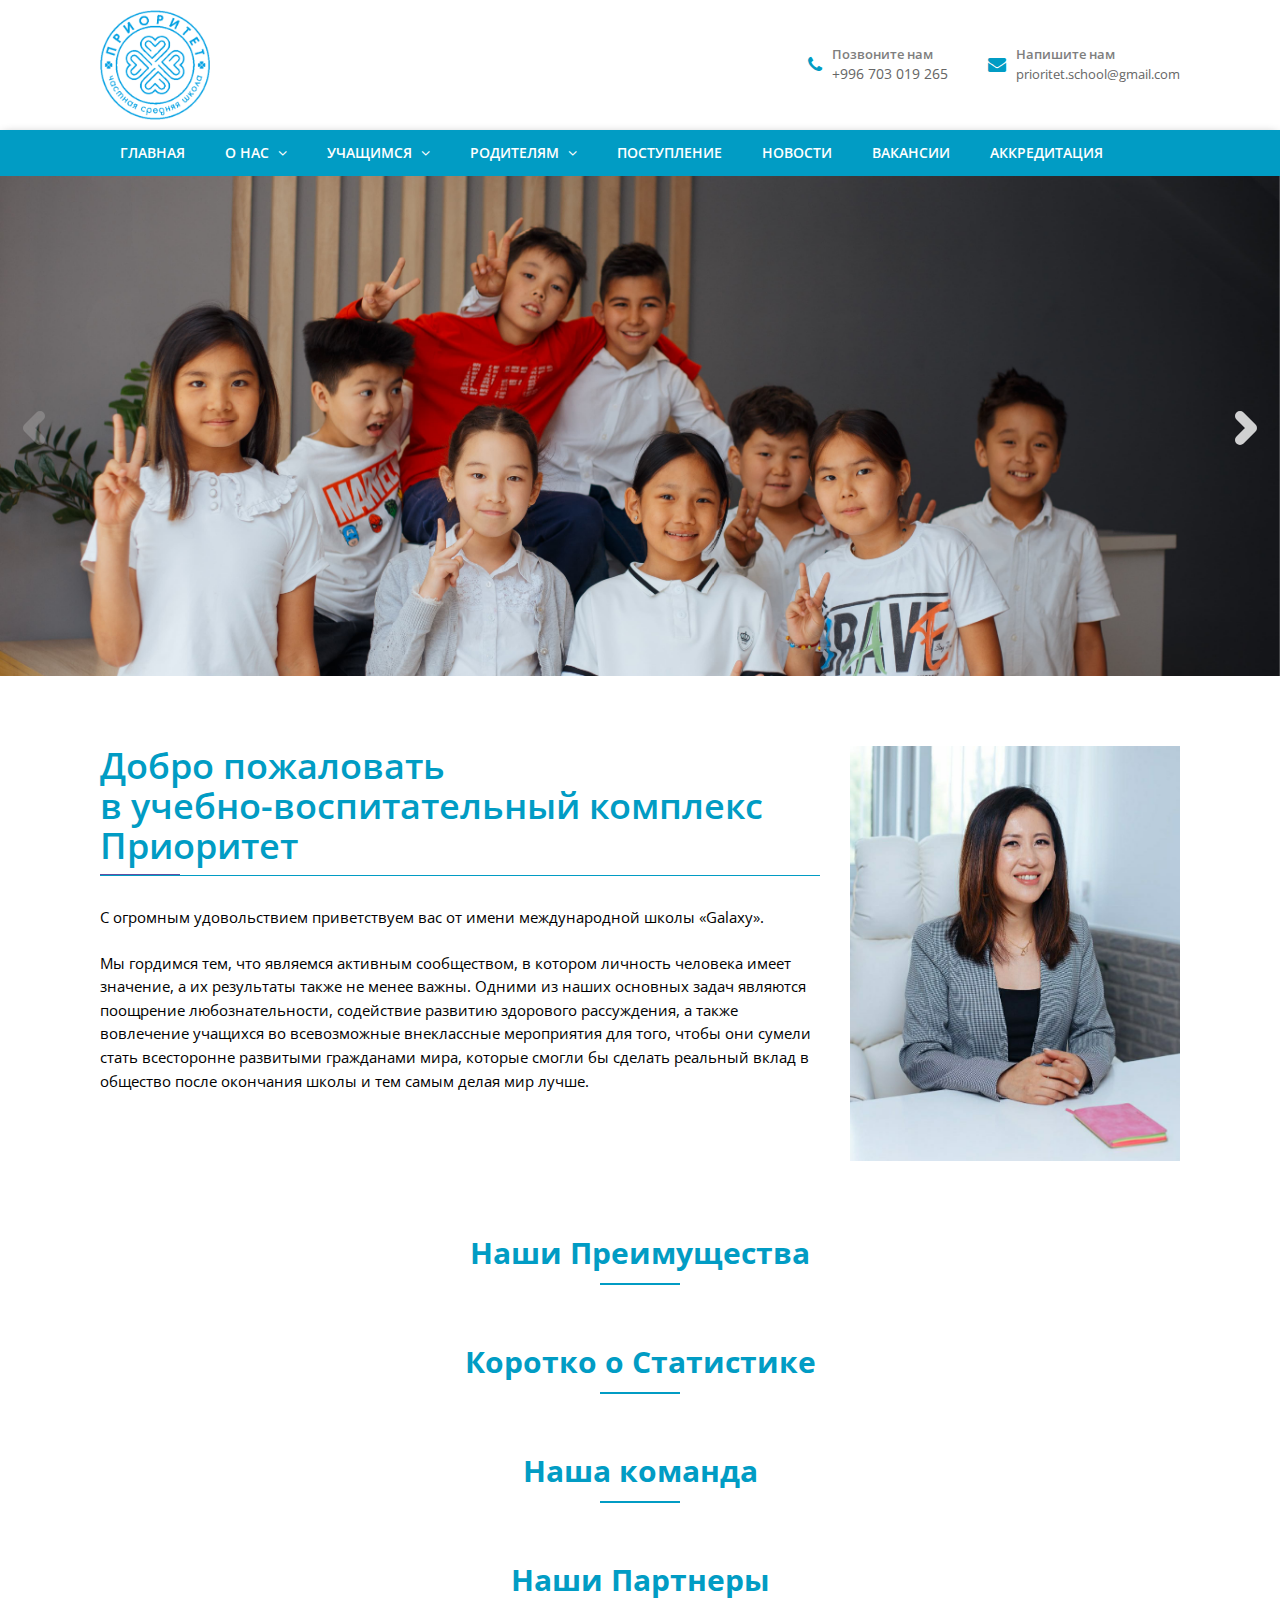
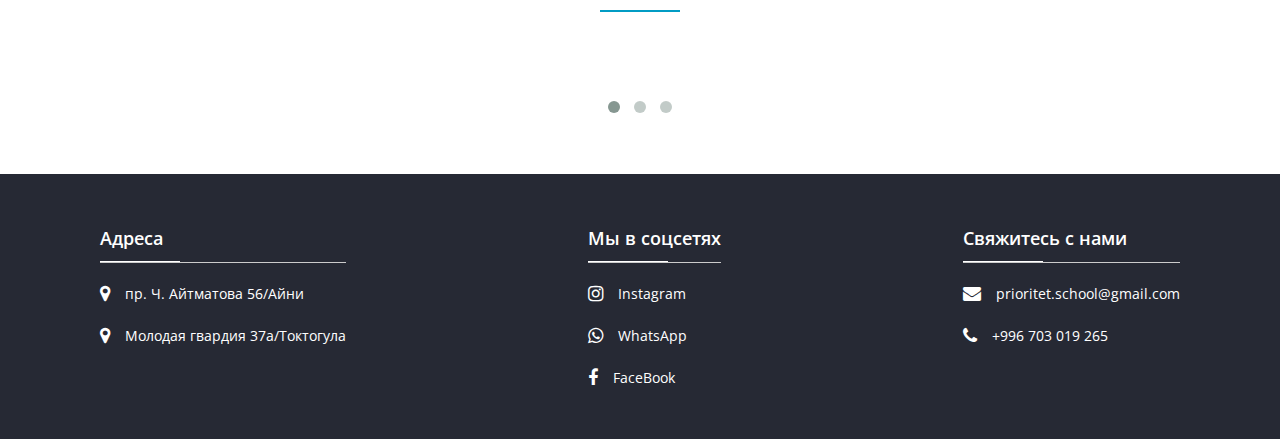
==== index.html @ 781504eb "add enrollment" ====
<!doctype html>
<html lang="en">
<head>
    <meta charset="UTF-8">
    <meta name="viewport"
          content="width=device-width, user-scalable=no, initial-scale=1.0, maximum-scale=1.0, minimum-scale=1.0">
    <meta http-equiv="X-UA-Compatible" content="ie=edge">
<!--    <meta property="og:title" content="">-->
<!--    <meta property="og:description" content="">-->
    <link rel="icon" href="src/images/icons/prioritet.png">
    <link rel="stylesheet" href="https://cdn.jsdelivr.net/npm/swiper@9/swiper-bundle.min.css" />
    <link rel="stylesheet" href="https://cdnjs.cloudflare.com/ajax/libs/font-awesome/4.7.0/css/font-awesome.min.css">
    <link rel="stylesheet" href="./src/css/style.css">
    <title>Prioritet</title>
</head>
<body>
<header class="header">
    <div class="container">
        <div class="header__top">
            <a href="#" class="header__logo">
                <img src="src/images/icons/logo.png" alt="Приоритет - учебно-воспитательный комплекс">
            </a>
            <div class="header__right">
                <a href="tel: +996703019265" class="header__info">
                    <i class="fa fa-phone"></i>
                    <div class="header__info-text">
                        <p>Позвоните нам</p>
                        <span class="header__info-number">+996 703 019 265</span>
                    </div>
                </a>
                <a href="mailto: prioritet.school@gmail.com" class="header__info">
                    <i class="fa fa-envelope"></i>
                    <div class="header__info-text">
                        <p>Напишите нам</p>
                        <span>prioritet.school@gmail.com</span>
                    </div>
                </a>
            </div>
            <div class="header__burger">
                <span class="header__burger-line"></span>
            </div>
        </div>
    </div>
    <nav class="header__nav">
        <div class="container">
            <ul class="header__list">
                <li class="header__item">
                    <a href="#" class="header__link">
                        Главная
                    </a>
                </li>
                <li class="header__item">
                    <a href="#" class="header__link header__link-drop">
                        О нас
                        <i class="fa fa-angle-down"></i>
                    </a>
                    <ul class="header__dropdown">
                        <li class="header__dropdown-item">
                            <a class="header__dropdown-link" href="./pages/license/index.html">Лицензия</a>
                        </li>
                        <li class="header__dropdown-item">
                            <a class="header__dropdown-link" href="./pages/testimony/index.html">Свидетельство</a>
                        </li>
                        <li class="header__dropdown-item">
                            <a class="header__dropdown-link" href="./pages/history/index.html">История</a>
                        </li>
                        <li class="header__dropdown-item">
                            <a class="header__dropdown-link" href="">Становление</a>
                        </li>
                        <li class="header__dropdown-item">
                            <a class="header__dropdown-link" href="">Достижения</a>
                        </li>
                        <li class="header__dropdown-item">
                            <a class="header__dropdown-link" href="">Олимпиады</a>
                        </li>
                        <li class="header__dropdown-item">
                            <a class="header__dropdown-link" href="">Сертификаты</a>
                        </li>
                    </ul>
                </li>
                <li class="header__item">
                    <a href="#" class="header__link header__link-drop">
                        Учащимся
                        <i class="fa fa-angle-down"></i>
                    </a>
                    <ul class="header__dropdown">
                        <li class="header__dropdown-item">
                            <a class="header__dropdown-link" href="">Внутренний распорядок</a>
                        </li>
                        <li class="header__dropdown-item">
                            <a class="header__dropdown-link" href="./pages/sections/index.html">Кружки, секции</a>
                        </li>
                    </ul>
                </li>
                <li class="header__item">
                    <a href="#" class="header__link header__link-drop">
                        Родителям
                        <i class="fa fa-angle-down"></i>
                    </a>
                    <ul class="header__dropdown">
                        <li class="header__dropdown-item">
                            <a class="header__dropdown-link" href="">Информация для родителей</a>
                        </li>
                        <li class="header__dropdown-item">
                            <a class="header__dropdown-link" href="./pages/internal/index.html">Внутренний распорядок</a>
                        </li>
                    </ul>
                </li>
                <li class="header__item">
                    <a href="./pages/enrollment/index.html" class="header__link">
                        Поступление
                    </a>
                </li>
                <li class="header__item">
                    <a href="./pages/news/index.html" class="header__link">
                        Новости
                    </a>
                </li>
                <li class="header__item">
                    <a href="./pages/vacancies/index.html" class="header__link">
                        Вакансии
                    </a>
                </li>
                <li class="header__item">
                    <a href="" class="header__link">
                        Аккредитация
                    </a>
                </li>
            </ul>
        </div>
    </nav>
</header>
<main>
    <section class="slider">
        <div class="swiper mySwiper">
            <div class="swiper-wrapper">
                <div class="swiper-slide">
                    <img src="src/images/slider/slide1.jpg" alt="School"/>
                </div>
                <div class="swiper-slide">
                    <img src="src/images/slider/slide2.jpg" alt="School"/>
                </div>
                <div class="swiper-slide">
                    <img src="src/images/slider/slide3.jpg" alt="School"/>
                </div>
                <div class="swiper-slide">
                    <img src="src/images/slider/slide4.jpg" alt="School"/>
                </div>
            </div>
            <div class="swiper-button-next">
                <svg width="48" height="48" viewBox="0 0 48 48" fill="none" xmlns="http://www.w3.org/2000/svg">
                    <path d="M18 36L30 24L18 12" stroke="#fff" stroke-width="10" stroke-linecap="round" stroke-linejoin="round"/>
                </svg>
            </div>
            <div class="swiper-button-prev">
                <svg width="48" height="48" viewBox="0 0 48 48" fill="none" xmlns="http://www.w3.org/2000/svg">
                    <path d="M30 36L18 24L30 12" stroke="white"  stroke-width="10" stroke-linecap="round" stroke-linejoin="round"/>
                </svg>
            </div>
        </div>
    </section>
    <section class="welcome">
        <div class="container">
            <div class="welcome__content">
                <div class="welcome__text">
                    <h1 class="welcome__title">
                        Добро пожаловать <br> в учебно-воспитательный комплекс Приоритет
                    </h1>
                    <p class="welcome__subtitle">
                        С огромным удовольствием приветствуем вас от имени международной школы «Galaxy».
                    </p>
                    <br>
                    <p class="welcome__subtitle">
                        Мы гордимся тем, что являемся активным сообществом, в котором личность человека имеет значение, а их результаты также не менее важны. Одними из наших основных задач являются поощрение любознательности, содействие развитию здорового рассуждения, а также вовлечение учащихся во всевозможные внеклассные мероприятия для того, чтобы они сумели стать всесторонне развитыми гражданами мира, которые смогли бы сделать реальный вклад в общество после окончания школы и тем самым делая мир лучше.
                    </p>
                </div>
                <img class="welcome__image" src="./src/images/slider/director.jpg" alt="Director">
            </div>
        </div>
    </section>
    <section class="advantage">
        <div class="container">
            <h2 class="title">
                Наши Преимущества
            </h2>
        </div>
    </section>
    <section class="statistic">
        <div class="container">
            <h2 class="title">
                Коротко о Статистике
            </h2>
        </div>
    </section>
    <section class="team">
        <div class="container">
            <h2 class="title">
                Наша команда
            </h2>
        </div>
    </section>
    <section class="partners">
        <div class="container">
            <div class="h2 title">
                Наши Партнеры
            </div>
            <div class="swiper partners__slider">
                <div class="swiper-wrapper">
                    <div class="swiper-slide">
                        <img class="partners__image" src="https://galaxy.edu.kz/files/partners/1_96988_logo.png" alt="">
                    </div>
                    <div class="swiper-slide">
                        <img class="partners__image" src="https://galaxy.edu.kz/files/partners/2_77713_COBIS.jpg" alt="">
                    </div>
                    <div class="swiper-slide">
                        <img class="partners__image" src="https://galaxy.edu.kz/files/partners/_71174_Cambridge_Assessment_International_Education.jpg" alt="">
                    </div>
                    <div class="swiper-slide">
                        <img class="partners__image" src="https://galaxy.edu.kz/files/partners/4_81748_CIS_Member-FULL_icon-2_RGB.png" alt="">
                    </div>
                    <div class="swiper-slide">
                        <img class="partners__image" src="https://galaxy.edu.kz/files/partners/5_16935_UNESCO_logo.jpg" alt="">
                    </div>
                    <div class="swiper-slide">
                        <img class="partners__image" src="https://galaxy.edu.kz/files/partners/_26063_BILIM_ORDA.jpg" alt="">
                    </div>
                </div>
                <div class="swiper-pagination"></div>
            </div>
        </div>
    </section>
</main>
<footer class="footer">
    <div class="container">
        <div class="footer__content">
            <div class="footer__block">
                <h4 class="footer__title">
                    Адреса
                </h4>
                <ul class="footer__list">
                    <li class="footer__item">
                        <a class="footer__link" target="_blank" href="https://go.2gis.com/z4fmis">
                            <i class="fa fa-map-marker"></i>
                            пр. Ч. Айтматова 56/Айни
                        </a>
                    </li>
                    <li class="footer__item">
                        <a class="footer__link" target="_blank" href="https://go.2gis.com/4q47m">
                            <i class="fa fa-map-marker"></i>
                            Молодая гвардия 37а/Токтогула
                        </a>
                    </li>
                </ul>
            </div>
            <div class="footer__block">
                <h4 class="footer__title">
                    Мы в соцсетях
                </h4>
                <ul class="footer__list">
                    <li class="footer__item">
                        <a target="_blank" href="https://www.instagram.com/prioritet.shkola.kg/?igshid=YmMyMTA2M2Y%3D" class="footer__link">
                            <i class="fa fa-instagram"></i>
                            Instagram
                        </a>
                    </li>
                    <li class="footer__item">
                        <a target="_blank" href="https://wa.me/+996703019265" class="footer__link">
                            <i class="fa fa-whatsapp"></i>
                            WhatsApp
                        </a>
                    </li>
                    <li class="footer__item">
                        <a target="_blank" href="https://www.facebook.com/prioritet.shkola.kg?mibextid=ZbWKwL" class="footer__link">
                            <i class="fa fa-facebook"></i>
                            FaceBook
                        </a>
                    </li>
                </ul>
            </div>
            <div class="footer__block">
                <h4 class="footer__title">
                    Свяжитесь с нами
                </h4>
                <ul class="footer__list">
                    <li class="footer__item">
                        <a target="_blank" href="mailto: prioritet.school@gmail.com" class="footer__link">
                            <i class="fa fa-envelope"></i>
                            prioritet.school@gmail.com
                        </a>
                    </li>
                    <li class="footer__item">
                        <a href="tel: +996703019265" class="footer__link">
                            <i class="fa fa-phone"></i>
                            +996 703 019 265
                        </a>
                    </li>
                </ul>
            </div>
        </div>
    </div>
</footer>
<script src="https://cdn.jsdelivr.net/npm/swiper@9/swiper-bundle.min.js"></script>
<script src="./src/js/swiper.js"></script>
<script src="./src/js/main.js"></script>
</body>
</html>
---- src/css/style.css ----
@import url("https://fonts.googleapis.com/css2?family=Open+Sans:wght@400;500;600;700;800&display=swap");
* {
  padding: 0;
  margin: 0;
  -webkit-box-sizing: border-box;
          box-sizing: border-box;
  outline: none;
  text-decoration: none;
  list-style: none;
  -webkit-transition: all 0.3s;
  transition: all 0.3s;
  font-family: "Open Sans", sans-serif;
}

body {
  font-size: 14px;
  line-height: 1.57143;
  font-weight: 400;
}

.container {
  max-width: 1140px;
  margin: 0 auto;
  padding: 0 30px;
}

.title {
  line-height: 1.1;
  font-weight: 700;
  font-size: 30px;
  color: #019cc4;
  margin-bottom: 60px;
  padding: 0;
  text-align: center;
  position: relative;
}
.title:after {
  background-color: #019cc4;
  content: "";
  display: block;
  height: 2px;
  margin: 14px auto 0;
  width: 80px;
}

.swiper-button-next, .swiper-button-prev {
  width: 48px;
  height: 48px;
}
.swiper-button-next svg path, .swiper-button-prev svg path {
  stroke-opacity: 1;
  opacity: 0.8;
}
.swiper-button-next:after, .swiper-button-prev:after {
  content: "";
}

.swiper-button-prev.swiper-button-disabled svg path {
  stroke-opacity: 0.7;
}

.swiper-button-next.swiper-button-disabled svg path {
  stroke-opacity: 0.7;
}

.header__top {
  position: relative;
  padding: 10px 0;
  display: -webkit-box;
  display: -ms-flexbox;
  display: flex;
  -webkit-box-align: center;
      -ms-flex-align: center;
          align-items: center;
  -webkit-box-pack: justify;
      -ms-flex-pack: justify;
          justify-content: space-between;
}
.header__top-link i {
  font-size: 16px;
  width: 30px;
  height: 30px;
  line-height: 30px;
  padding: 0;
  border-radius: 50%;
  text-align: center;
  color: #fff;
  background: #019cc4;
  -webkit-transition: background 0.2s, color 0.2s;
  transition: background 0.2s, color 0.2s;
}
.header__top-link i:hover {
  background: #146e86;
}
.header__logo img {
  width: 110px;
  vertical-align: middle;
}
.header__right {
  display: -webkit-box;
  display: -ms-flexbox;
  display: flex;
  -webkit-box-align: center;
      -ms-flex-align: center;
          align-items: center;
  -webkit-column-gap: 40px;
     -moz-column-gap: 40px;
          column-gap: 40px;
}
.header__info {
  display: -webkit-box;
  display: -ms-flexbox;
  display: flex;
  -webkit-box-align: center;
      -ms-flex-align: center;
          align-items: center;
  -webkit-column-gap: 10px;
     -moz-column-gap: 10px;
          column-gap: 10px;
}
.header__info i {
  color: #019cc4;
  font-size: 18px;
}
.header__info-number {
  font-size: 14px !important;
}
.header__info-text p {
  color: #7e7e7e;
  font-weight: 600;
  font-size: 13px;
  line-height: 18px;
}
.header__info-text span {
  color: #666;
  font-size: 13px;
  font-weight: 400;
  line-height: 18px;
}
.header__nav {
  z-index: 99;
  -webkit-box-shadow: 0 2px 10px -3px #808080;
          box-shadow: 0 2px 10px -3px #808080;
  width: 100%;
  background-color: #019cc4;
}
.header__nav-fixed {
  position: fixed;
  top: 0;
}
.header__list {
  height: 46px;
  display: -webkit-box;
  display: -ms-flexbox;
  display: flex;
  -webkit-box-align: center;
      -ms-flex-align: center;
          align-items: center;
  -ms-flex-wrap: wrap;
      flex-wrap: wrap;
}
.header__item {
  position: relative;
  height: 100%;
  display: -webkit-box;
  display: -ms-flexbox;
  display: flex;
  -webkit-box-align: center;
      -ms-flex-align: center;
          align-items: center;
}
.header__link {
  padding: 12px 20px;
  color: #fff;
  font-size: 14px;
  text-transform: uppercase;
  font-weight: 600;
}
.header__link:hover {
  background-color: #146e86;
}
.header__link i {
  color: white;
  margin-left: 5px;
}
.header__dropdown {
  display: none;
  min-width: 160px;
  position: absolute;
  top: 100%;
  left: 0;
  z-index: 1000;
  padding: 0;
  -webkit-box-shadow: 0 0 10px rgba(0, 0, 0, 0.3);
          box-shadow: 0 0 10px rgba(0, 0, 0, 0.3);
  font-size: 16px;
  text-transform: uppercase;
  border-radius: 0;
  background: #019cc4;
  border: none;
}
.header__dropdown-active {
  display: block;
}
.header__dropdown-item {
  height: 41px;
  display: -webkit-box;
  display: -ms-flexbox;
  display: flex;
  -webkit-box-align: center;
      -ms-flex-align: center;
          align-items: center;
}
.header__dropdown-link {
  width: 100%;
  color: #fff;
  line-height: 23px;
  padding: 9px 15px;
  text-decoration: none;
  font-size: 14px;
  font-weight: 500;
  white-space: nowrap;
}
.header__dropdown-link:hover {
  background-color: #146e86;
}
.header__burger {
  display: none;
}

@media (max-width: 1150px) {
  .header__nav {
    height: 92px;
  }
  .header__list {
    margin: 0 auto;
    max-width: 80%;
    -webkit-box-pack: start;
        -ms-flex-pack: start;
            justify-content: flex-start;
  }
}
@media (max-width: 850px) {
  .header__list {
    max-width: 98%;
  }
}
@media (max-width: 767px) {
  .header {
    -webkit-box-shadow: 0 2px 10px -3px #808080;
            box-shadow: 0 2px 10px -3px #808080;
    background-color: #fff;
    width: 100%;
  }
  .header.fixed {
    position: fixed;
    top: 0;
    z-index: 99;
  }
  .header__top {
    height: 110px;
  }
  .header__logo img {
    width: 90px;
  }
  .header__right {
    display: none;
  }
  .header__dropdown {
    position: static;
    -webkit-box-shadow: 0 0 0;
            box-shadow: 0 0 0;
    margin: 0 0 10px 5px;
  }
  .header__item {
    height: auto;
    -webkit-box-orient: vertical;
    -webkit-box-direction: normal;
        -ms-flex-direction: column;
            flex-direction: column;
    -webkit-box-align: start;
        -ms-flex-align: start;
            align-items: flex-start;
  }
  .header__link {
    padding: 0 0 10px 0;
  }
  .header__link:hover {
    background-color: transparent;
  }
  .header__nav {
    overflow: hidden;
    padding: 0;
    height: 0;
  }
  .header__nav-fixed {
    position: static;
  }
  .header__nav-active {
    padding: 20px 0 5px 0;
    height: 315px;
  }
  .header__nav-active .header__list {
    display: -webkit-box;
    display: -ms-flexbox;
    display: flex;
    -ms-flex-wrap: nowrap;
        flex-wrap: nowrap;
  }
  .header__list {
    display: none;
    overflow-y: auto;
    height: 290px;
    -webkit-box-orient: vertical;
    -webkit-box-direction: normal;
        -ms-flex-direction: column;
            flex-direction: column;
    -webkit-box-pack: start;
        -ms-flex-pack: start;
            justify-content: flex-start;
    -webkit-box-align: start;
        -ms-flex-align: start;
            align-items: flex-start;
    row-gap: 10px;
  }
  .header__burger {
    cursor: pointer;
    display: block;
    width: 40px;
    height: 40px;
    position: absolute;
    right: 0;
    -webkit-transform: rotate(180deg);
            transform: rotate(180deg);
  }
  .header__burger-line {
    width: 85%;
    height: 3px;
    background: #019cc4;
    top: 50%;
    left: 0;
    -webkit-transform: translateY(-50%);
            transform: translateY(-50%);
    position: absolute;
  }
  .header__burger-line:before {
    content: "";
    position: absolute;
    width: 70%;
    height: 3px;
    background: #019cc4;
    left: 0;
    top: -10px;
    -webkit-transition: 0.3s;
    transition: 0.3s;
  }
  .header__burger-line:after {
    content: "";
    position: absolute;
    width: 40px;
    height: 3px;
    background: #019cc4;
    left: 0;
    top: 10px;
    -webkit-transition: 0.3s;
    transition: 0.3s;
  }
}
.slider .mySwiper {
  height: 500px;
}
.slider .swiper-slide {
  display: -webkit-box;
  display: -ms-flexbox;
  display: flex;
  -webkit-box-align: center;
      -ms-flex-align: center;
          align-items: center;
}
.slider .swiper-slide img {
  height: auto;
  width: 100%;
}
.slider .swiper-slide:nth-child(3) img {
  -ms-flex-item-align: start;
      align-self: flex-start;
}

@media (max-width: 767px) {
  .slider .mySwiper {
    height: 200px;
  }
  .swiper-button-next svg, .swiper-button-prev svg {
    width: 35px;
  }
}
.welcome {
  padding: 70px 0 75px;
}
.welcome__content {
  display: -webkit-box;
  display: -ms-flexbox;
  display: flex;
  -webkit-column-gap: 30px;
     -moz-column-gap: 30px;
          column-gap: 30px;
}
.welcome__title {
  line-height: 1.1;
  font-weight: 600;
  font-size: 36px;
  border-bottom: 1px solid #019cc4;
  padding: 0 0 10px 0;
  margin: 0 0 30px 0;
  position: relative;
  color: #019cc4;
}
.welcome__title:before {
  background: #654FA1;
  bottom: 0;
  content: "";
  display: inline-block;
  height: 1px;
  position: absolute;
  width: 80px;
}
.welcome__subtitle {
  font-size: 15px;
}
.welcome__image {
  width: 330px;
}

@media (max-width: 991px) {
  .welcome__image {
    display: none;
  }
}
@media (max-width: 767px) {
  .welcome__content {
    -webkit-box-orient: vertical;
    -webkit-box-direction: normal;
        -ms-flex-direction: column;
            flex-direction: column;
  }
  .welcome__image {
    display: inline-block;
    width: 70%;
    height: auto;
    margin: 30px auto 0;
  }
}
@media (max-width: 545px) {
  .welcome__title {
    font-size: 33px;
  }
}
@media (max-width: 450px) {
  .welcome__image {
    width: 85%;
  }
}
.partners {
  padding-bottom: 50px;
}
.partners__slider {
  padding-bottom: 30px;
}
.partners .swiper-pagination {
  bottom: 0;
}
.partners .swiper-pagination-bullet {
  width: 12px;
  height: 12px;
  margin: 5px 7px !important;
  opacity: 0.5;
  border-radius: 20px;
  background: #869791;
}
.partners .swiper-pagination-bullet-active {
  opacity: 1;
}

.calls {
  padding: 70px 0;
}
.calls__table {
  margin: 0 auto;
  border-collapse: collapse;
}
.calls__table td {
  font-size: 17px;
  font-weight: 600;
  width: 250px;
  height: 55px;
  text-align: center;
  padding: 10px 0;
  border: 1px solid #7d7d7d;
}
.calls__table-title {
  margin-bottom: 30px;
  font-size: 22px;
  color: #019cc4;
  font-weight: 600;
}

.testimony {
  padding: 70px 0;
}
.testimony__content {
  margin: 0 auto;
  width: 45%;
}
.testimony__content img {
  width: 100%;
  height: auto;
}

@media (max-width: 991px) {
  .testimony__content {
    width: 60%;
  }
}
@media (max-width: 770px) {
  .testimony__content {
    width: 65%;
  }
}
@media (max-width: 470px) {
  .testimony__content {
    width: 75%;
  }
}
.history {
  padding: 70px 0;
  display: -webkit-box;
  display: -ms-flexbox;
  display: flex;
  -webkit-box-orient: vertical;
  -webkit-box-direction: normal;
      -ms-flex-direction: column;
          flex-direction: column;
  -webkit-box-align: center;
      -ms-flex-align: center;
          align-items: center;
}
.history__content {
  margin: 0 auto;
}
.history__text {
  font-size: 17px;
  margin-bottom: 5px;
}
.history__year {
  color: #019cc4;
}

.news {
  padding: 70px 0;
}
.news img {
  width: 100%;
}
.news .swiper-slide {
  max-height: 500px;
  display: -webkit-box;
  display: -ms-flexbox;
  display: flex;
  -webkit-box-align: center;
      -ms-flex-align: center;
          align-items: center;
}
.news__title {
  font-weight: 600;
  font-size: 16px;
  margin-bottom: 20px;
}

.footer {
  padding: 50px 0;
  background: #262934;
}
.footer__logo {
  width: 125px;
  height: 125px;
  -ms-flex-item-align: center;
      -ms-grid-row-align: center;
      align-self: center;
}
.footer__content {
  display: -webkit-box;
  display: -ms-flexbox;
  display: flex;
  -webkit-box-pack: justify;
      -ms-flex-pack: justify;
          justify-content: space-between;
}
.footer__title {
  border-bottom: 1px solid #ccc;
  padding-bottom: 10px;
  margin-bottom: 20px;
  position: relative;
  font-size: 18px;
  color: white;
  font-weight: 600;
}
.footer__title:before {
  background: white;
  bottom: 0;
  content: "";
  display: inline-block;
  height: 1px;
  position: absolute;
  width: 80px;
}
.footer__item {
  margin-bottom: 20px;
}
.footer__item:last-child {
  margin-bottom: 0;
}
.footer__link {
  font-size: 14px;
  color: white;
  display: -webkit-box;
  display: -ms-flexbox;
  display: flex;
  -webkit-box-align: center;
      -ms-flex-align: center;
          align-items: center;
  -webkit-column-gap: 15px;
     -moz-column-gap: 15px;
          column-gap: 15px;
}
.footer__link i {
  font-size: 18px;
  color: white;
}

@media (max-width: 920px) {
  .footer__content {
    display: -ms-grid;
    display: grid;
    -ms-grid-columns: 0.7fr;
    grid-template-columns: 0.7fr;
    -webkit-box-pack: center;
        -ms-flex-pack: center;
            justify-content: center;
    row-gap: 40px;
  }
}
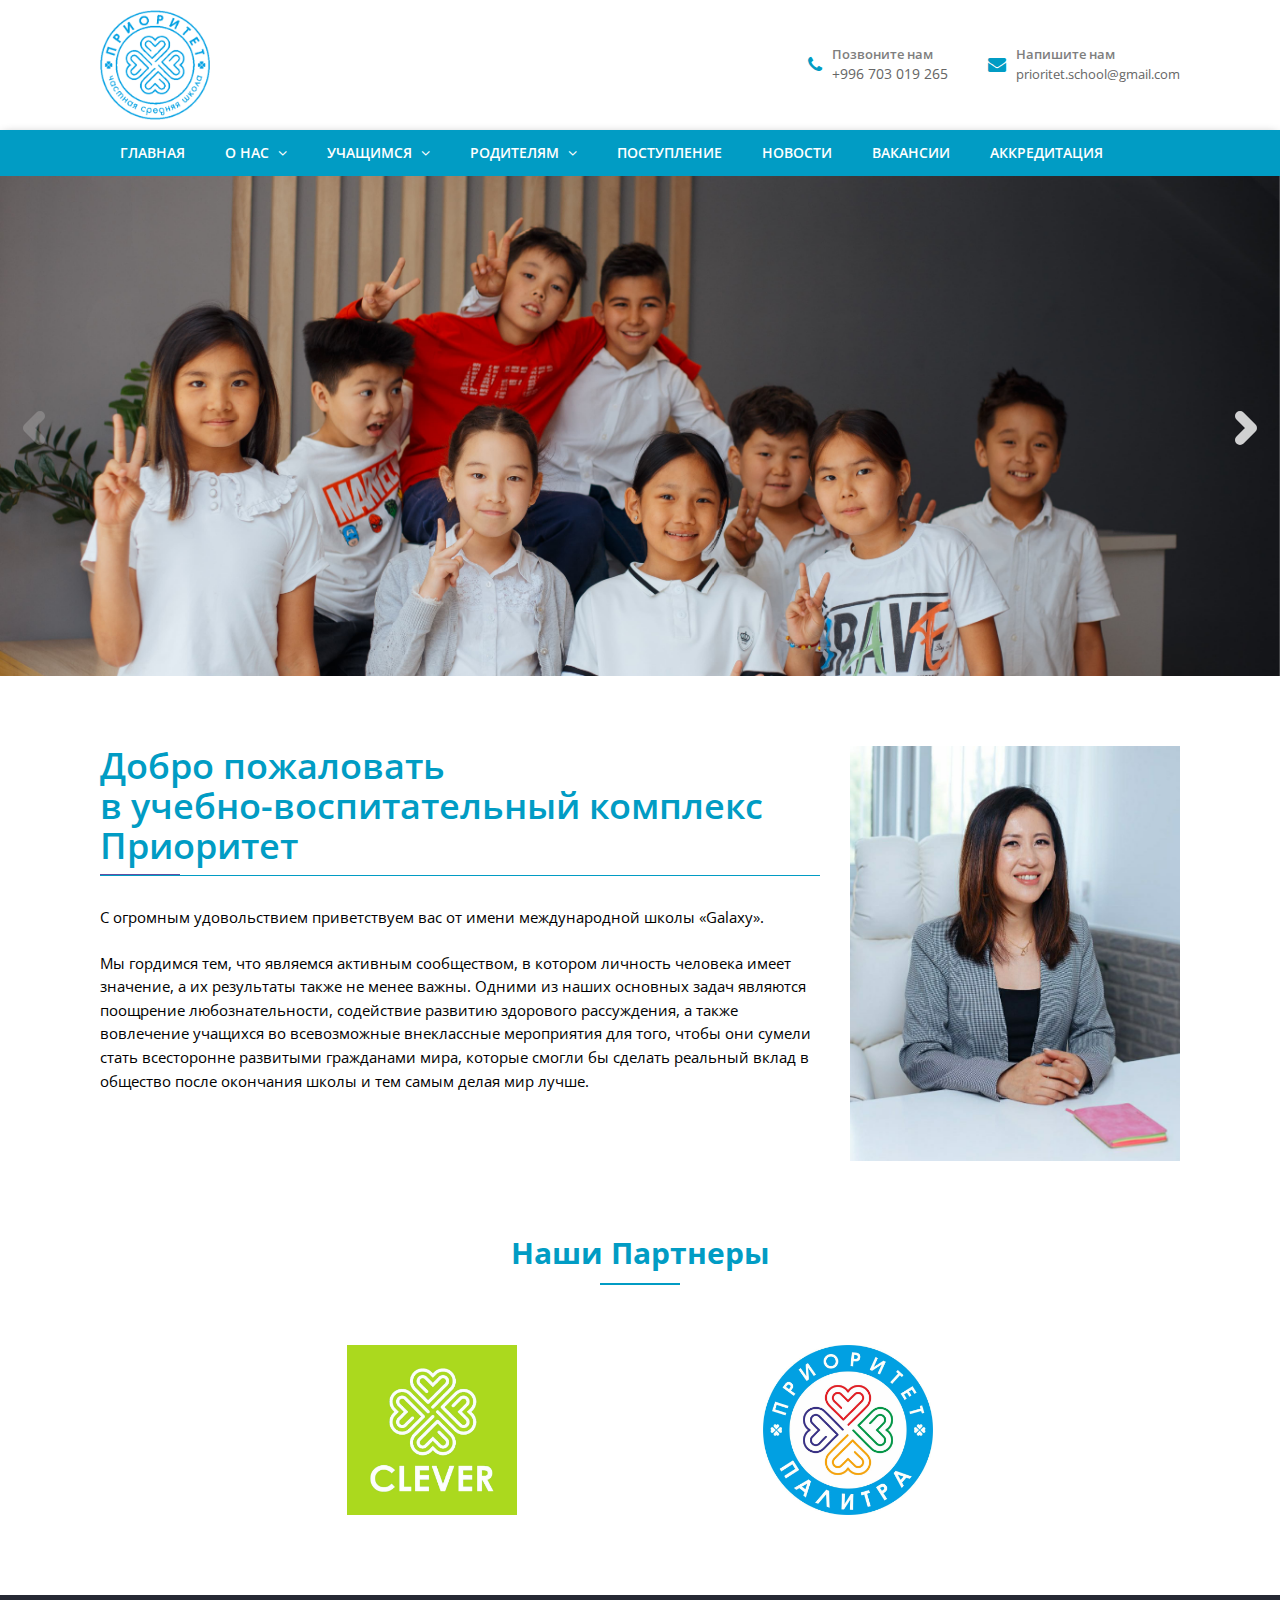
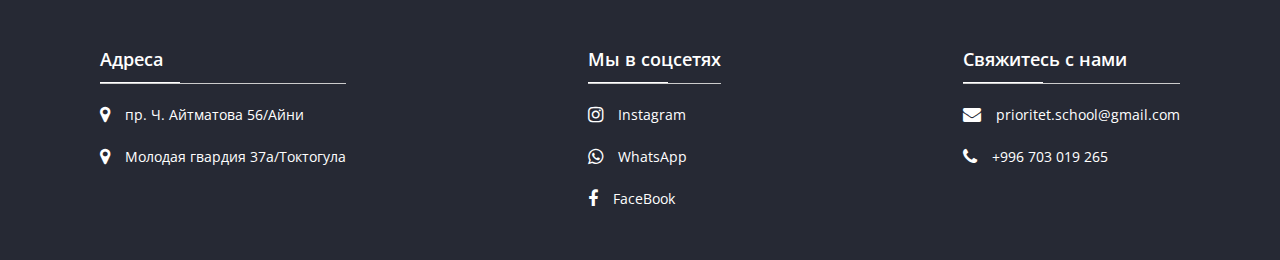
==== commit d287d5db: "fix all" ====
--- a/index.html
+++ b/index.html
@@ -65,16 +65,13 @@
                             <a class="header__dropdown-link" href="./pages/history/index.html">История</a>
                         </li>
                         <li class="header__dropdown-item">
-                            <a class="header__dropdown-link" href="">Становление</a>
-                        </li>
-                        <li class="header__dropdown-item">
-                            <a class="header__dropdown-link" href="">Достижения</a>
-                        </li>
-                        <li class="header__dropdown-item">
-                            <a class="header__dropdown-link" href="">Олимпиады</a>
-                        </li>
-                        <li class="header__dropdown-item">
-                            <a class="header__dropdown-link" href="">Сертификаты</a>
+                            <a class="header__dropdown-link" href="./pages/ourday/index.html">Наши будни</a>
+                        </li>
+                        <li class="header__dropdown-item">
+                            <a class="header__dropdown-link" href="./pages/achievement/index.html">Достижения</a>
+                        </li>
+                        <li class="header__dropdown-item">
+                            <a class="header__dropdown-link" href="./pages/certificates/index.html">Сертификаты</a>
                         </li>
                     </ul>
                 </li>
@@ -85,9 +82,6 @@
                     </a>
                     <ul class="header__dropdown">
                         <li class="header__dropdown-item">
-                            <a class="header__dropdown-link" href="">Внутренний распорядок</a>
-                        </li>
-                        <li class="header__dropdown-item">
                             <a class="header__dropdown-link" href="./pages/sections/index.html">Кружки, секции</a>
                         </li>
                     </ul>
@@ -99,9 +93,6 @@
                     </a>
                     <ul class="header__dropdown">
                         <li class="header__dropdown-item">
-                            <a class="header__dropdown-link" href="">Информация для родителей</a>
-                        </li>
-                        <li class="header__dropdown-item">
                             <a class="header__dropdown-link" href="./pages/internal/index.html">Внутренний распорядок</a>
                         </li>
                     </ul>
@@ -122,7 +113,7 @@
                     </a>
                 </li>
                 <li class="header__item">
-                    <a href="" class="header__link">
+                    <a href="./pages/accreditation/index.html" class="header__link">
                         Аккредитация
                     </a>
                 </li>
@@ -178,54 +169,14 @@
             </div>
         </div>
     </section>
-    <section class="advantage">
+    <section class="partners">
         <div class="container">
             <h2 class="title">
-                Наши Преимущества
+                Наши Партнеры
             </h2>
-        </div>
-    </section>
-    <section class="statistic">
-        <div class="container">
-            <h2 class="title">
-                Коротко о Статистике
-            </h2>
-        </div>
-    </section>
-    <section class="team">
-        <div class="container">
-            <h2 class="title">
-                Наша команда
-            </h2>
-        </div>
-    </section>
-    <section class="partners">
-        <div class="container">
-            <div class="h2 title">
-                Наши Партнеры
-            </div>
-            <div class="swiper partners__slider">
-                <div class="swiper-wrapper">
-                    <div class="swiper-slide">
-                        <img class="partners__image" src="https://galaxy.edu.kz/files/partners/1_96988_logo.png" alt="">
-                    </div>
-                    <div class="swiper-slide">
-                        <img class="partners__image" src="https://galaxy.edu.kz/files/partners/2_77713_COBIS.jpg" alt="">
-                    </div>
-                    <div class="swiper-slide">
-                        <img class="partners__image" src="https://galaxy.edu.kz/files/partners/_71174_Cambridge_Assessment_International_Education.jpg" alt="">
-                    </div>
-                    <div class="swiper-slide">
-                        <img class="partners__image" src="https://galaxy.edu.kz/files/partners/4_81748_CIS_Member-FULL_icon-2_RGB.png" alt="">
-                    </div>
-                    <div class="swiper-slide">
-                        <img class="partners__image" src="https://galaxy.edu.kz/files/partners/5_16935_UNESCO_logo.jpg" alt="">
-                    </div>
-                    <div class="swiper-slide">
-                        <img class="partners__image" src="https://galaxy.edu.kz/files/partners/_26063_BILIM_ORDA.jpg" alt="">
-                    </div>
-                </div>
-                <div class="swiper-pagination"></div>
+            <div class="partners__slider">
+                <img class="partners__image" src="./src/images/partners/clever.jpeg" alt="Clever">
+                <img class="partners__image" src="./src/images/partners/palitra.jpeg" alt="Приоритет Палитра">
             </div>
         </div>
     </section>
--- a/src/css/style.css
+++ b/src/css/style.css
@@ -465,22 +465,37 @@
 }
 .partners__slider {
   padding-bottom: 30px;
-}
-.partners .swiper-pagination {
-  bottom: 0;
-}
-.partners .swiper-pagination-bullet {
-  width: 12px;
-  height: 12px;
-  margin: 5px 7px !important;
-  opacity: 0.5;
-  border-radius: 20px;
-  background: #869791;
-}
-.partners .swiper-pagination-bullet-active {
-  opacity: 1;
-}
-
+  display: -webkit-box;
+  display: -ms-flexbox;
+  display: flex;
+  -webkit-box-pack: space-evenly;
+      -ms-flex-pack: space-evenly;
+          justify-content: space-evenly;
+}
+.partners__image {
+  width: 170px;
+}
+
+@media (max-width: 545px) {
+  .partners__image {
+    width: 150px;
+  }
+}
+@media (max-width: 450px) {
+  .partners__slider {
+    -webkit-box-orient: vertical;
+    -webkit-box-direction: normal;
+        -ms-flex-direction: column;
+            flex-direction: column;
+    -webkit-box-align: center;
+        -ms-flex-align: center;
+            align-items: center;
+    row-gap: 30px;
+  }
+  .partners__image {
+    width: 130px;
+  }
+}
 .calls {
   padding: 70px 0;
 }
@@ -574,6 +589,224 @@
   font-weight: 600;
   font-size: 16px;
   margin-bottom: 20px;
+}
+
+.accreditation {
+  padding: 70px 0;
+}
+.accreditation__content {
+  display: none;
+  -webkit-box-orient: vertical;
+  -webkit-box-direction: normal;
+      -ms-flex-direction: column;
+          flex-direction: column;
+  -webkit-box-align: center;
+      -ms-flex-align: center;
+          align-items: center;
+  row-gap: 30px;
+}
+.accreditation__error {
+  display: none;
+  margin: 4px 0 0 10px;
+  color: red;
+  font-size: 14px;
+}
+.accreditation__form {
+  max-width: 400px;
+  margin: 0 auto;
+  background: white;
+  -webkit-box-shadow: 0 2px 10px -3px #808080;
+          box-shadow: 0 2px 10px -3px #808080;
+  padding: 40px;
+  border-radius: 20px;
+  display: -webkit-box;
+  display: -ms-flexbox;
+  display: flex;
+  -webkit-box-orient: vertical;
+  -webkit-box-direction: normal;
+      -ms-flex-direction: column;
+          flex-direction: column;
+  -webkit-box-align: center;
+      -ms-flex-align: center;
+          align-items: center;
+  row-gap: 20px;
+}
+.accreditation__input {
+  padding: 5px 10px;
+  border: 2px solid #019cc4;
+  font-size: 16px;
+  border-radius: 5px;
+}
+.accreditation__input::-webkit-input-placeholder {
+  color: #019cc4;
+}
+.accreditation__input::-moz-placeholder {
+  color: #019cc4;
+}
+.accreditation__input:-ms-input-placeholder {
+  color: #019cc4;
+}
+.accreditation__input::-ms-input-placeholder {
+  color: #019cc4;
+}
+.accreditation__input::placeholder {
+  color: #019cc4;
+}
+.accreditation__btn {
+  cursor: pointer;
+  background: #019cc4;
+  border: 2px solid #019cc4;
+  color: white;
+  padding: 10px 15px;
+  font-size: 16px;
+  border-radius: 5px;
+}
+.accreditation__btn:hover {
+  background: white;
+  border: 2px solid #019cc4;
+  color: #019cc4;
+}
+.accreditation__link {
+  max-width: 565px;
+  width: 100%;
+}
+.accreditation__block {
+  -webkit-box-shadow: 0 5px 30px rgba(0, 0, 0, 0.1);
+          box-shadow: 0 5px 30px rgba(0, 0, 0, 0.1);
+  border-radius: 8px;
+  display: -webkit-box;
+  display: -ms-flexbox;
+  display: flex;
+  -webkit-column-gap: 30px;
+     -moz-column-gap: 30px;
+          column-gap: 30px;
+  -webkit-box-align: center;
+      -ms-flex-align: center;
+          align-items: center;
+  padding: 20px;
+}
+.accreditation__block img {
+  width: 29px;
+}
+.accreditation__block h3 {
+  color: #019cc4;
+}
+
+.license {
+  padding: 70px 0;
+}
+.license__content {
+  display: -webkit-box;
+  display: -ms-flexbox;
+  display: flex;
+  -webkit-box-pack: space-evenly;
+      -ms-flex-pack: space-evenly;
+          justify-content: space-evenly;
+}
+.license__content img {
+  width: 30%;
+  border: 2px solid #7e7e7e;
+}
+
+@media (max-width: 911px) {
+  .license__content img {
+    width: 40%;
+  }
+}
+@media (max-width: 768px) {
+  .license__content {
+    -webkit-box-orient: vertical;
+    -webkit-box-direction: normal;
+        -ms-flex-direction: column;
+            flex-direction: column;
+    -webkit-box-align: center;
+        -ms-flex-align: center;
+            align-items: center;
+    row-gap: 20px;
+  }
+  .license__content img {
+    width: 50%;
+  }
+}
+@media (max-width: 425px) {
+  .license__content img {
+    width: 70%;
+  }
+}
+.enrollment {
+  padding: 70px 0;
+}
+.enrollment .title {
+  margin-bottom: 40px;
+}
+.enrollment__text {
+  font-size: 17px;
+  margin-bottom: 25px;
+}
+.enrollment__list {
+  display: -webkit-box;
+  display: -ms-flexbox;
+  display: flex;
+  -webkit-box-orient: vertical;
+  -webkit-box-direction: normal;
+      -ms-flex-direction: column;
+          flex-direction: column;
+  row-gap: 10px;
+}
+.enrollment__item {
+  list-style: decimal inside;
+  font-size: 17px;
+}
+.enrollment__item:first-child {
+  list-style: none;
+  list-style-position: inside;
+}
+.enrollment__content {
+  display: -webkit-box;
+  display: -ms-flexbox;
+  display: flex;
+  -webkit-box-pack: center;
+      -ms-flex-pack: center;
+          justify-content: center;
+}
+
+.achievement {
+  padding: 70px 0;
+}
+.achievement__gallery, .achievement .ourdays__gallery {
+  display: -webkit-box;
+  display: -ms-flexbox;
+  display: flex;
+  -webkit-box-pack: center;
+      -ms-flex-pack: center;
+          justify-content: center;
+  -ms-flex-wrap: wrap;
+      flex-wrap: wrap;
+  gap: 20px;
+}
+.achievement__content {
+  width: 220px;
+  display: -webkit-box;
+  display: -ms-flexbox;
+  display: flex;
+  -webkit-box-align: center;
+      -ms-flex-align: center;
+          align-items: center;
+}
+.achievement__image {
+  width: 100%;
+}
+
+.certificates {
+  padding: 70px 0;
+}
+.certificates__gallery {
+  text-align: center;
+}
+.certificates__image {
+  width: 100%;
+  max-width: 500px;
+  margin-bottom: 40px;
 }
 
 .footer {
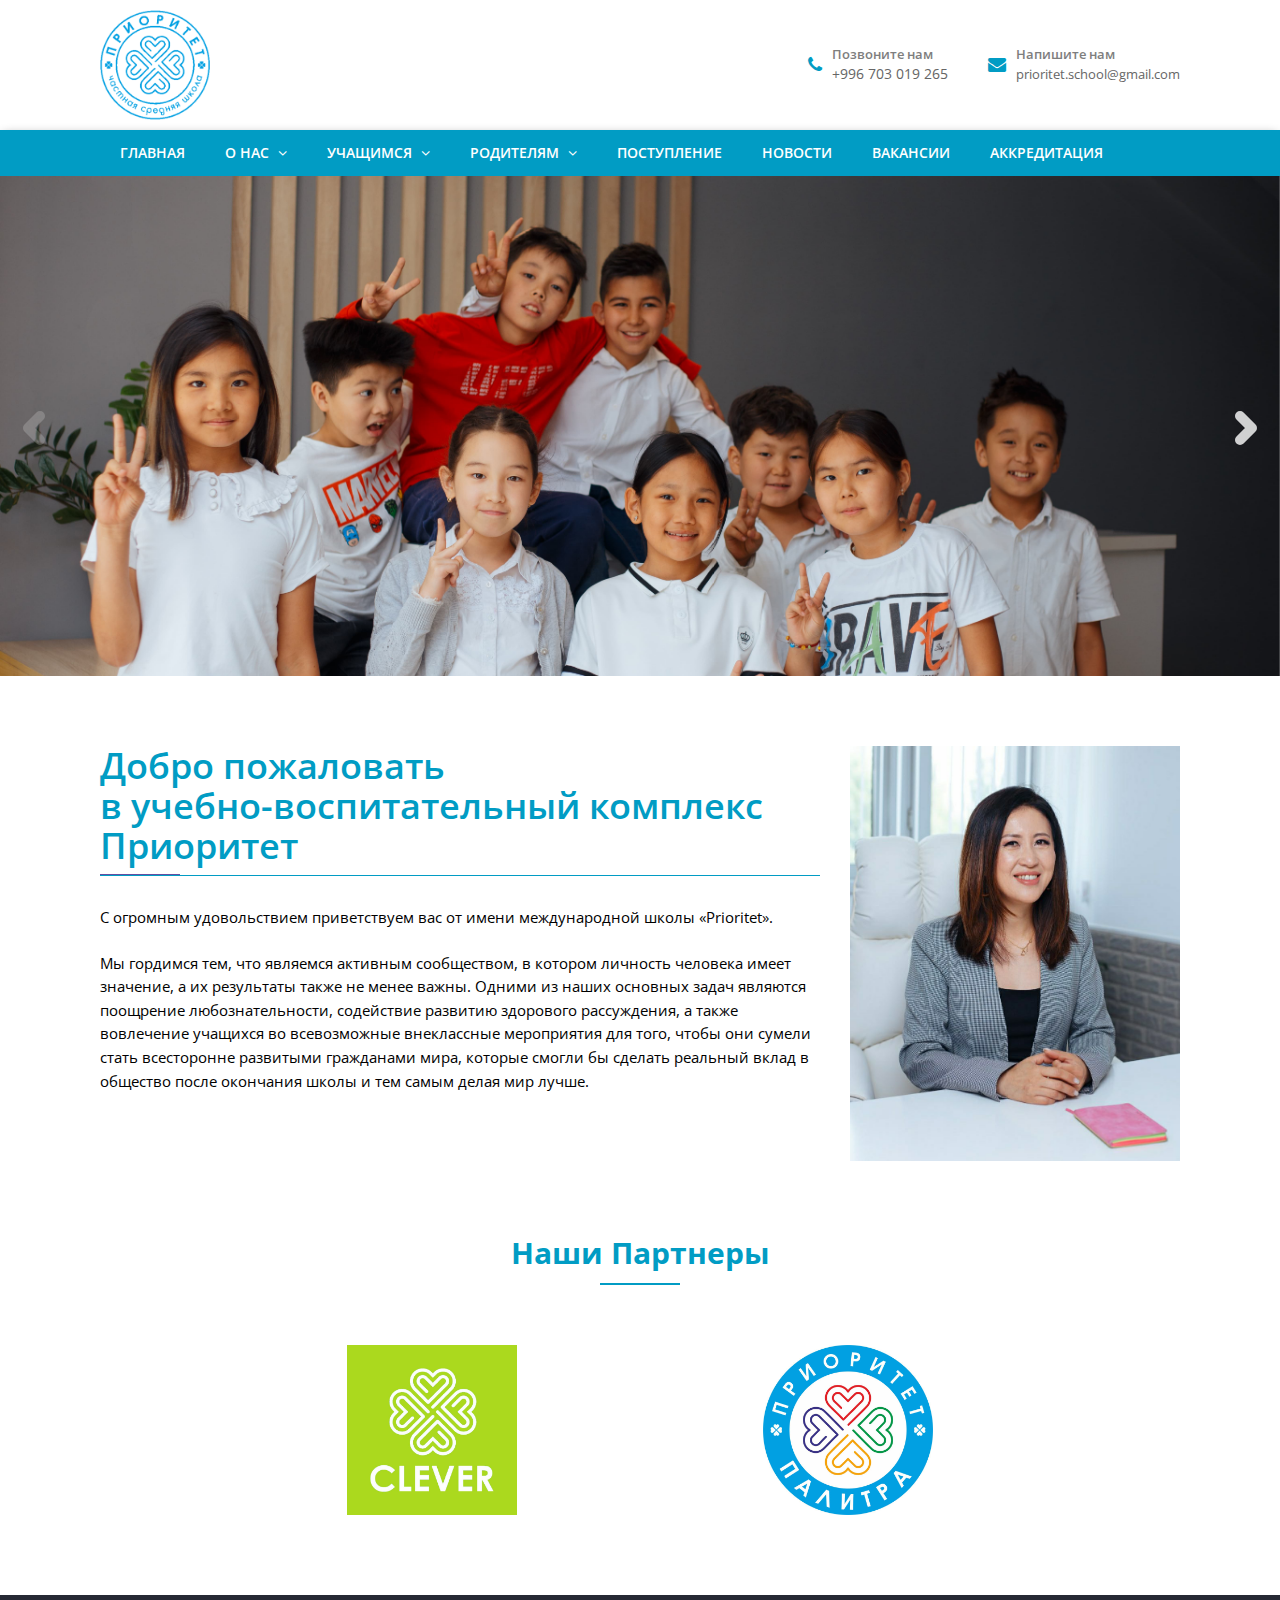
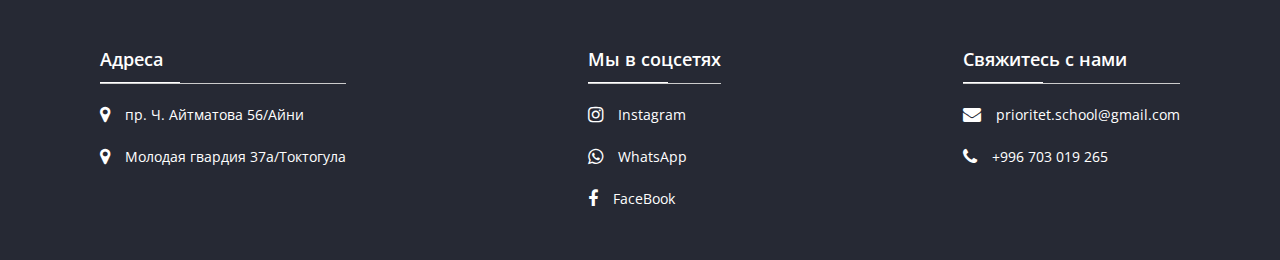
==== commit 54e3a352: "fix title" ====
--- a/index.html
+++ b/index.html
@@ -158,7 +158,7 @@
                         Добро пожаловать <br> в учебно-воспитательный комплекс Приоритет
                     </h1>
                     <p class="welcome__subtitle">
-                        С огромным удовольствием приветствуем вас от имени международной школы «Galaxy».
+                        С огромным удовольствием приветствуем вас от имени международной школы «Prioritet».
                     </p>
                     <br>
                     <p class="welcome__subtitle">
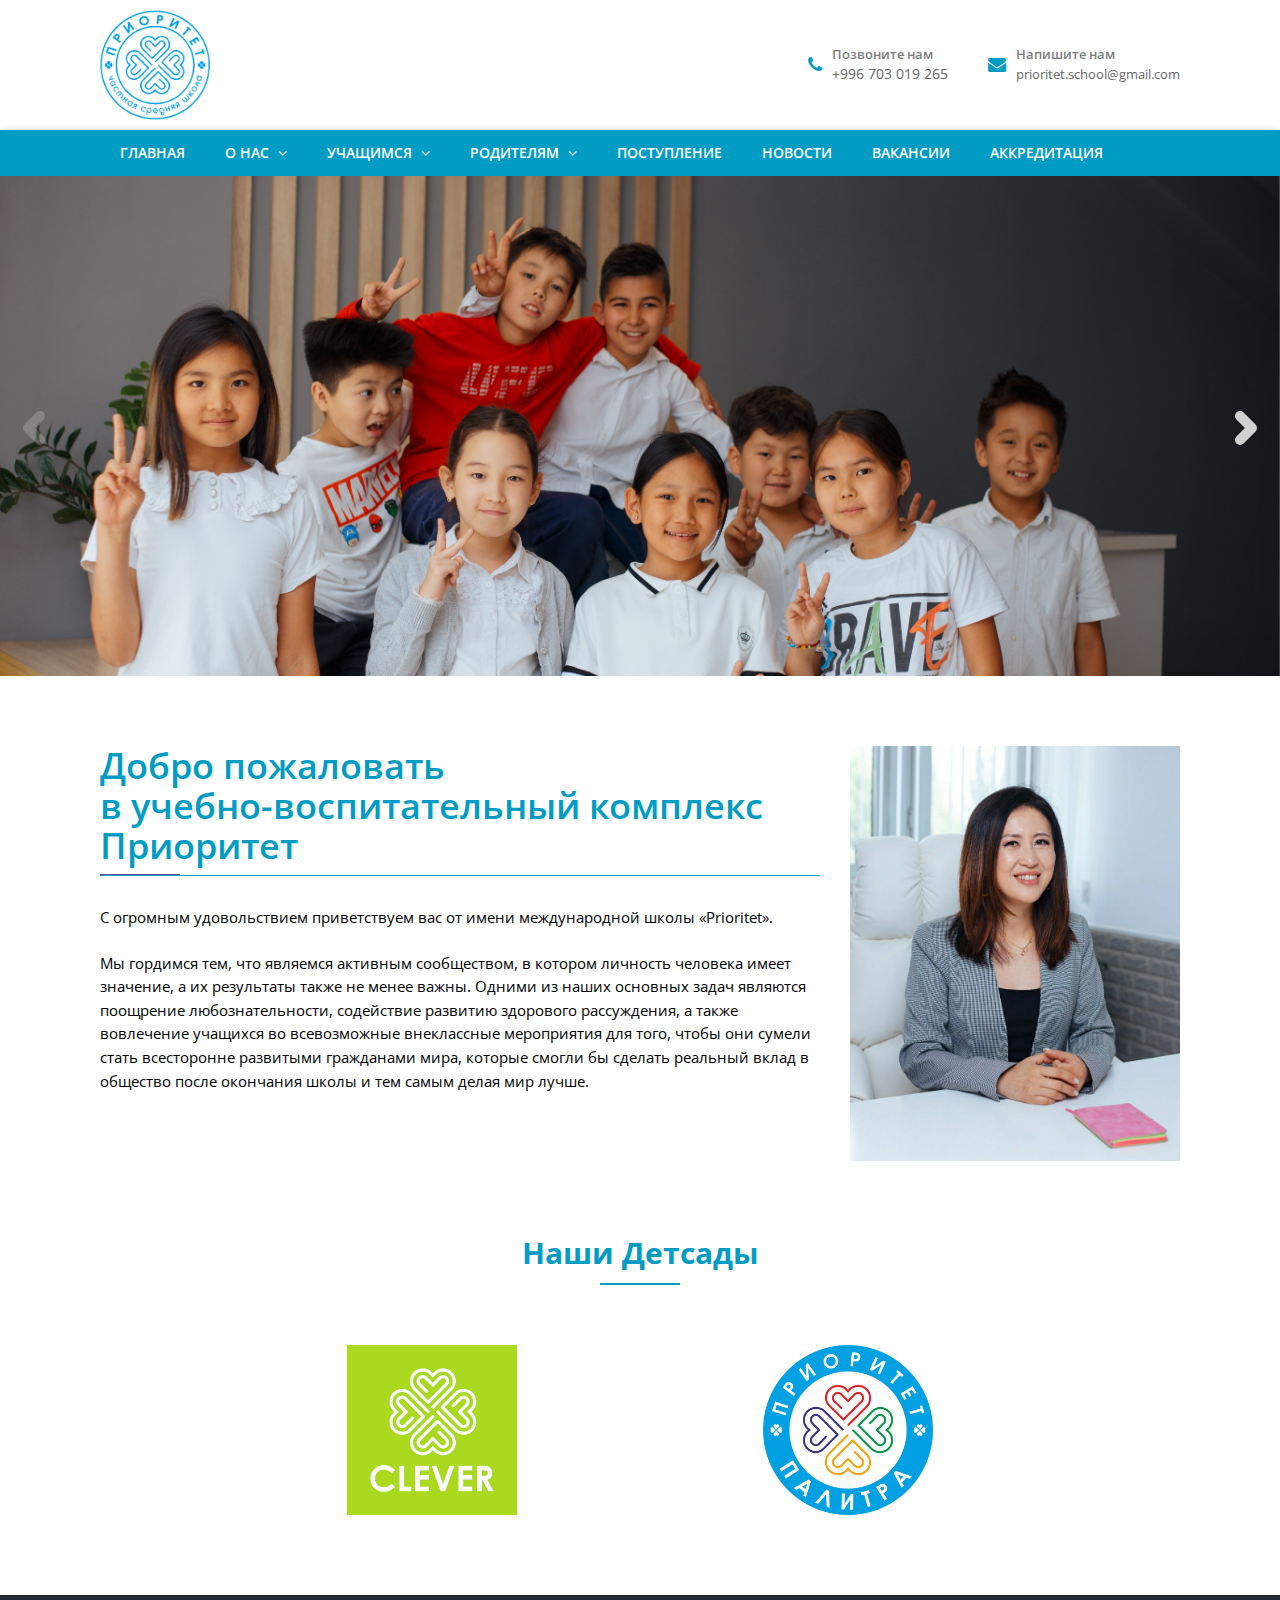
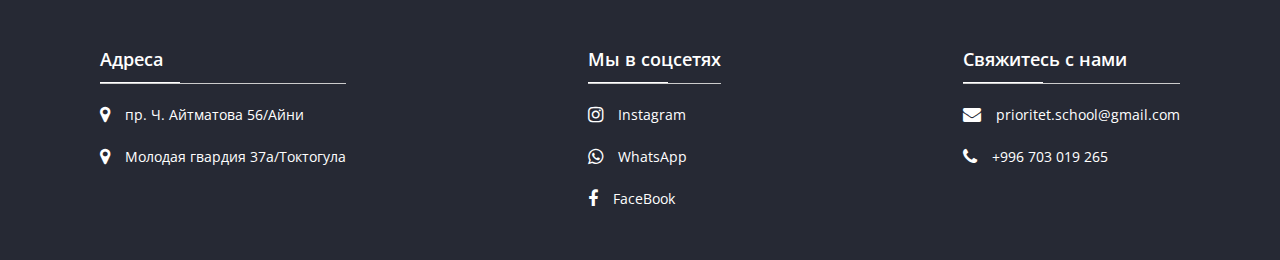
==== commit 3b01842c: "fix title partners" ====
--- a/index.html
+++ b/index.html
@@ -172,7 +172,7 @@
     <section class="partners">
         <div class="container">
             <h2 class="title">
-                Наши Партнеры
+                Наши Детсады
             </h2>
             <div class="partners__slider">
                 <img class="partners__image" src="./src/images/partners/clever.jpeg" alt="Clever">
